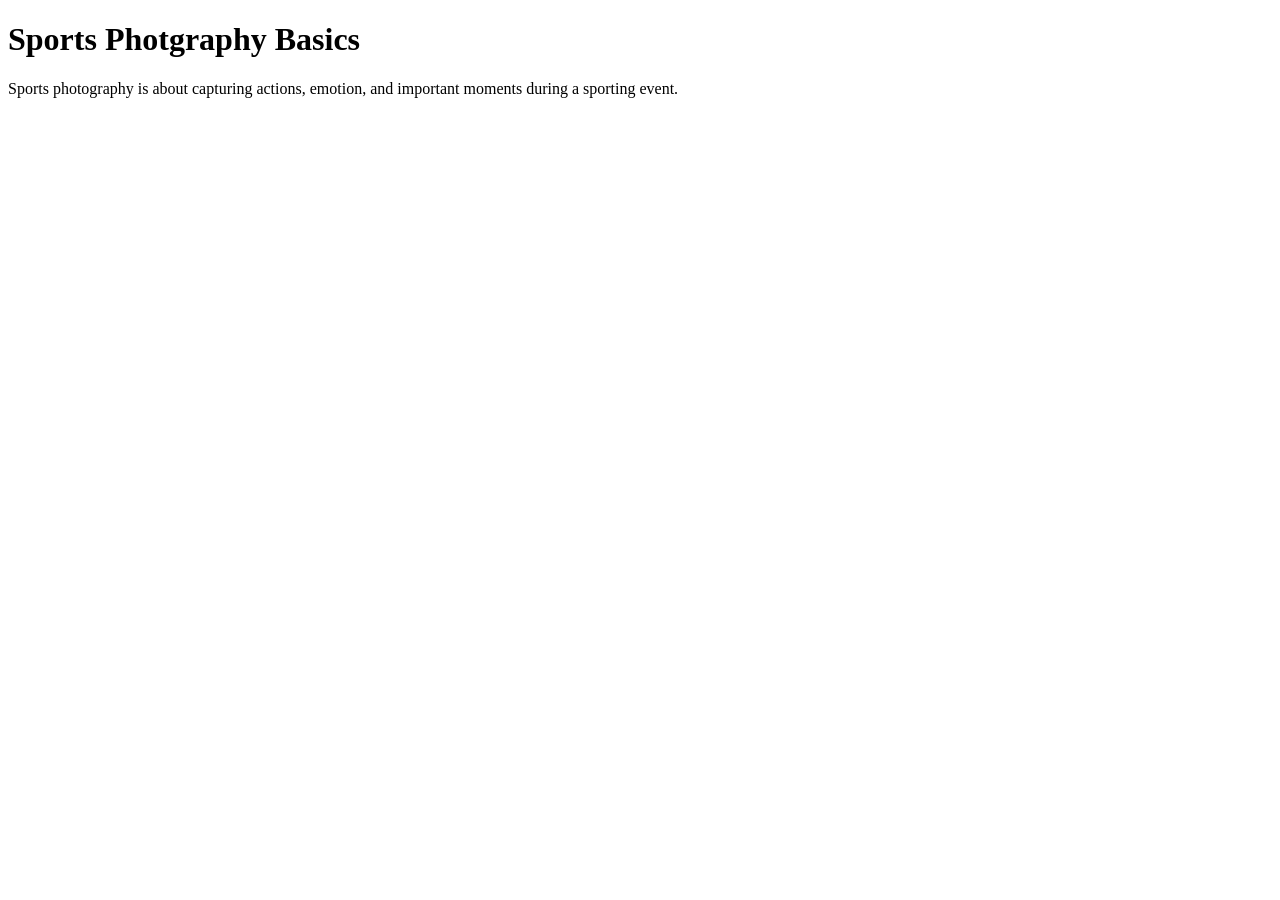
==== index.html @ c2380f50 "Add basic homepage structure" ====
<!DOCTYPE html>
<html lang="en">

<head>
    <meta charset="UTF-8">
    <title>Sports Photography Basics</title>
</head>

<body>
    <!-- This header introduces the main topic of the page-->
    <header> 
        <h1>Sports Photgraphy Basics</h1>
        <p>Sports photography is about capturing actions, emotion, and important moments during a sporting event.</p>
    </header>
</body>

</html>
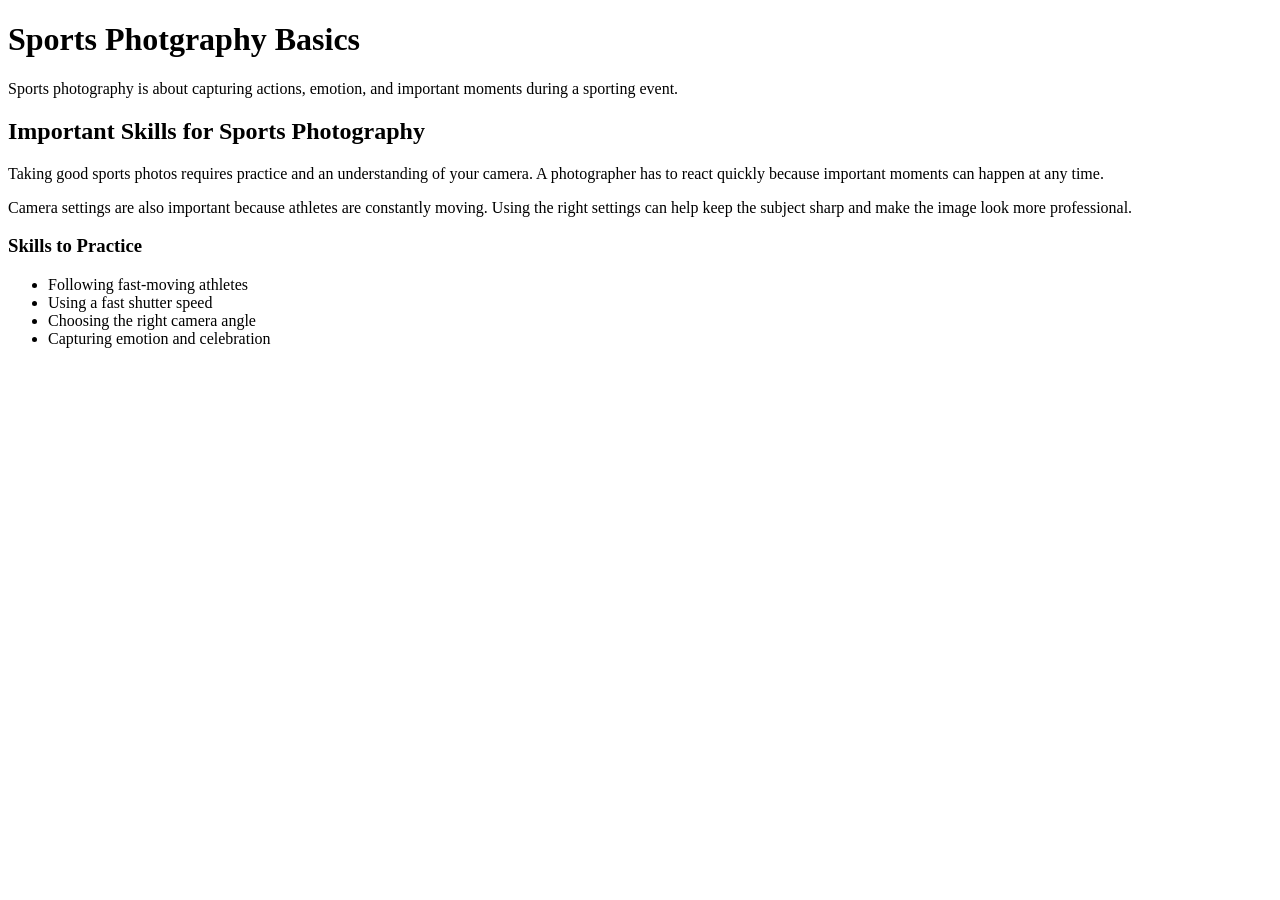
==== commit 0823cb98: "Add sports photography content and skills list" ====
--- a/index.html
+++ b/index.html
@@ -12,6 +12,26 @@
         <h1>Sports Photgraphy Basics</h1>
         <p>Sports photography is about capturing actions, emotion, and important moments during a sporting event.</p>
     </header>
+
+ <!-- This main section explains important sports photography skills-->   
+  <main>
+    <section>
+        <h2>Important Skills for Sports Photography</h2>
+
+        <p>Taking good sports photos requires practice and an understanding of your camera. A photographer has to react quickly because important moments can happen at any time.</p>
+
+        <p>Camera settings are also important because athletes are constantly moving. Using the right settings can help keep the subject sharp and make the image look more professional.</p>
+
+<h3>Skills to Practice</h3>
+
+<ul>
+    <li>Following fast-moving athletes</li>
+    <li>Using a fast shutter speed</li>
+    <li>Choosing the right camera angle</li>
+    <li>Capturing emotion and celebration</li>
+</ul>
+    </section>
+</main>
 </body>
 
 </html> 
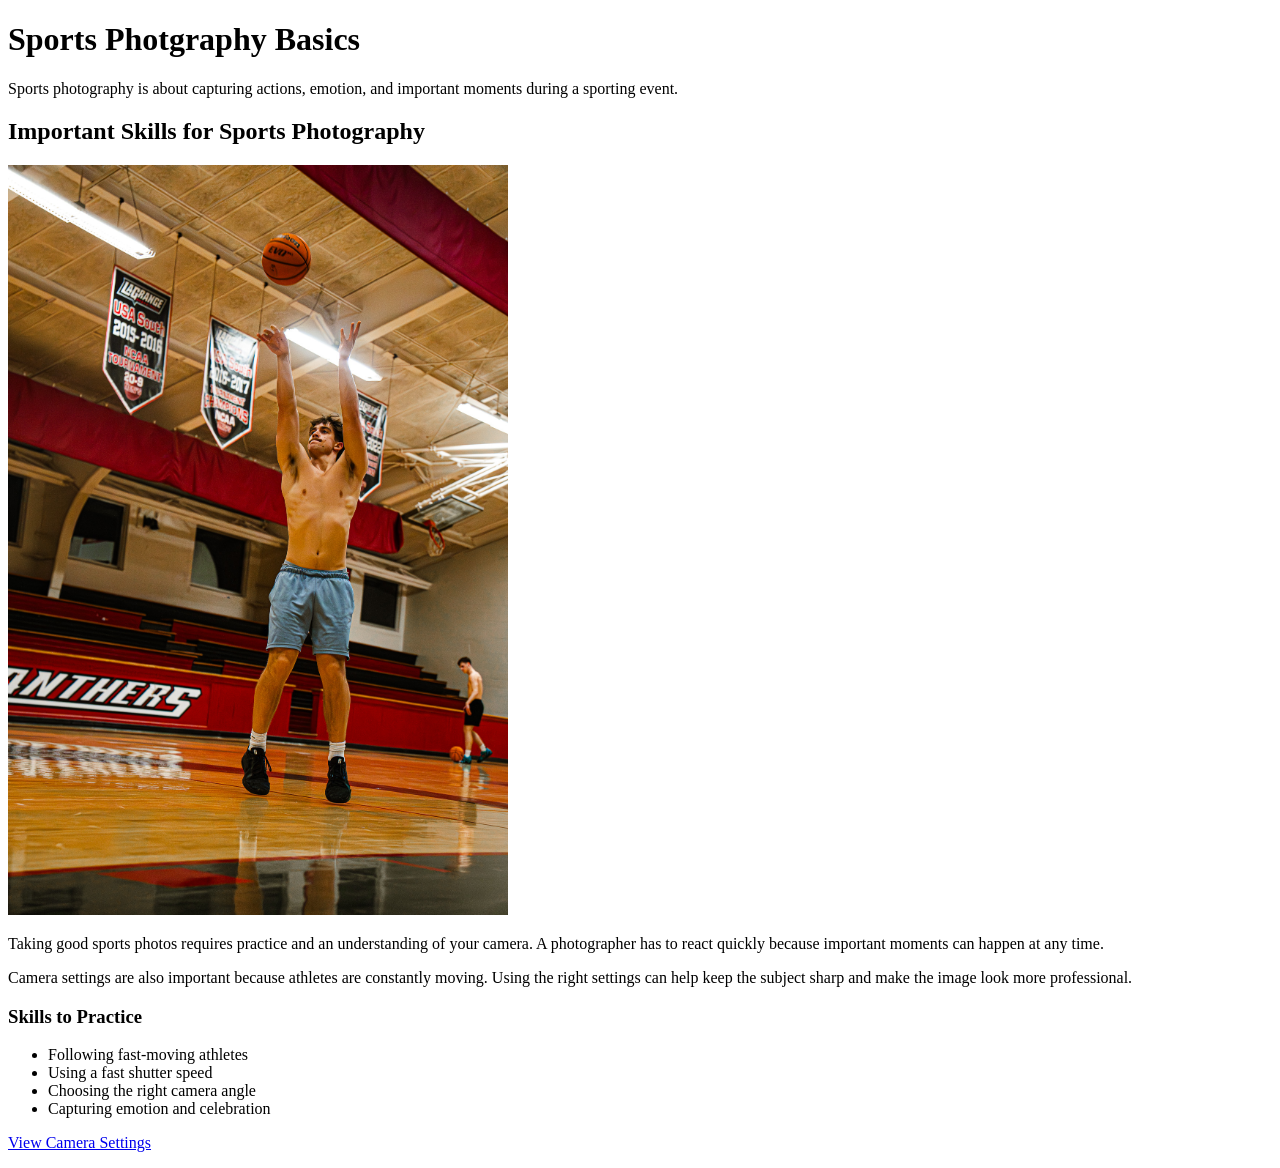
==== commit 09d74d4e: "Add second page links and sports image" ====
--- a/index.html
+++ b/index.html
@@ -18,6 +18,10 @@
     <section>
         <h2>Important Skills for Sports Photography</h2>
 
+<img src="images/basketball.jpg"
+     alt="Basketball player taking a jump shot in a gym"
+     width="500">
+
         <p>Taking good sports photos requires practice and an understanding of your camera. A photographer has to react quickly because important moments can happen at any time.</p>
 
         <p>Camera settings are also important because athletes are constantly moving. Using the right settings can help keep the subject sharp and make the image look more professional.</p>
@@ -32,6 +36,10 @@
 </ul>
     </section>
 </main>
+
+<footer>
+    <p><a href="page2.html">View Camera Settings</a></p>
+</footer>
 </body>
 
 </html> 
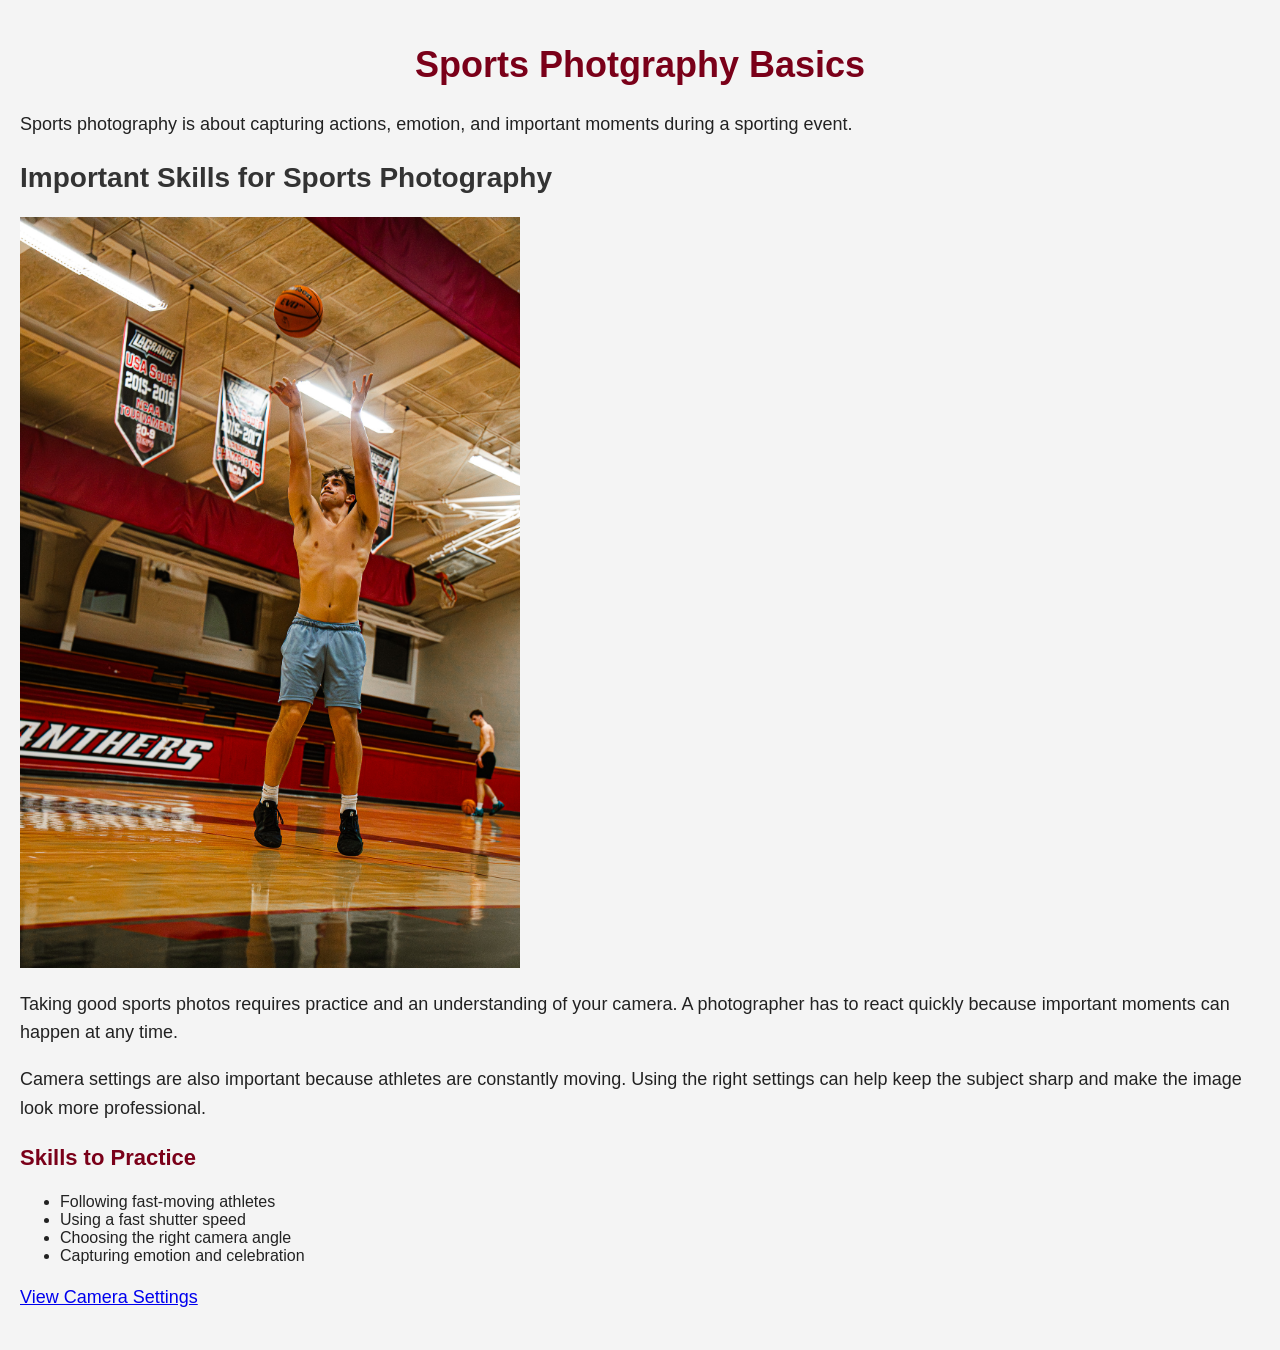
==== commit c9ff7817: "Create and link CSS stylesheet" ====
--- a/index.html
+++ b/index.html
@@ -4,6 +4,7 @@
 <head>
     <meta charset="UTF-8">
     <title>Sports Photography Basics</title>
+    <link rel="stylesheet" href="./css/style.css">
 </head>
 
 <body>
--- a/css/style.css
+++ b/css/style.css
@@ -0,0 +1,37 @@
+/* Basic page styling */
+body {
+    background-color: #f4f4f4;
+    font-family: Arial, sans-serif;
+    color: #222222;
+    margin: 0;
+    padding: 20px;
+}
+
+/* Heading styles */
+h1 {
+    color: #7a0019;
+    text-align: center;
+    font-size: 36px;
+}
+
+h2 {
+    color: #333333;
+    font-size: 28px;
+}
+
+h3 {
+    color: #7a0019;
+    font-size: 22px;
+}
+
+/* Paragraph styling */
+p {
+    font-size: 18px;
+    line-height: 1.6;
+}
+
+/* Image styling */
+img {
+    max-width: 100%;
+    height: auto;
+}
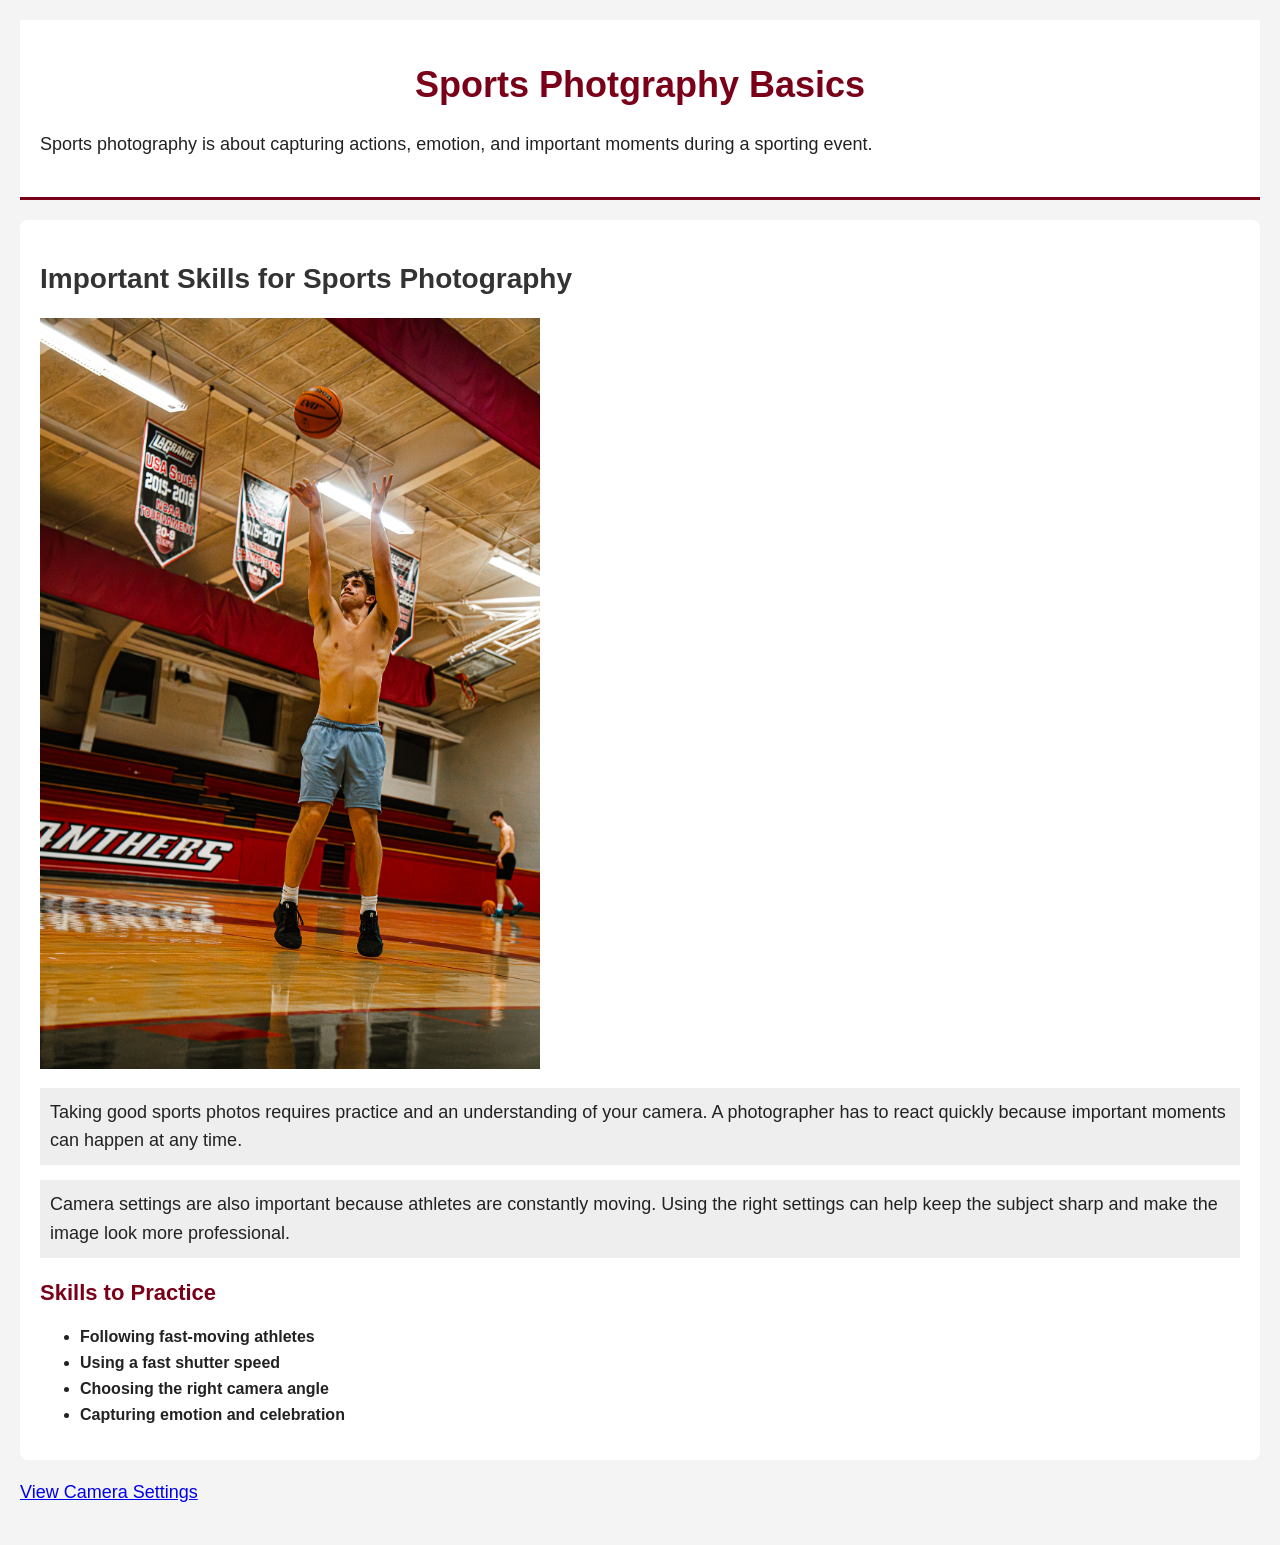
==== commit fb4a88c3: "Add classes IDs and custom styling" ====
--- a/index.html
+++ b/index.html
@@ -9,31 +9,31 @@
 
 <body>
     <!-- This header introduces the main topic of the page-->
-    <header> 
+    <header id="main-header">
         <h1>Sports Photgraphy Basics</h1>
         <p>Sports photography is about capturing actions, emotion, and important moments during a sporting event.</p>
     </header>
 
  <!-- This main section explains important sports photography skills-->   
-  <main>
-    <section>
+  <main class="flex-container">
+    <section id="skills-section">
         <h2>Important Skills for Sports Photography</h2>
 
 <img src="images/basketball.jpg"
      alt="Basketball player taking a jump shot in a gym"
      width="500">
 
-        <p>Taking good sports photos requires practice and an understanding of your camera. A photographer has to react quickly because important moments can happen at any time.</p>
+        <p class="info-text">Taking good sports photos requires practice and an understanding of your camera. A photographer has to react quickly because important moments can happen at any time.</p>
 
-        <p>Camera settings are also important because athletes are constantly moving. Using the right settings can help keep the subject sharp and make the image look more professional.</p>
+        <p class="info-text">Camera settings are also important because athletes are constantly moving. Using the right settings can help keep the subject sharp and make the image look more professional.</p>
 
 <h3>Skills to Practice</h3>
 
 <ul>
-    <li>Following fast-moving athletes</li>
-    <li>Using a fast shutter speed</li>
-    <li>Choosing the right camera angle</li>
-    <li>Capturing emotion and celebration</li>
+    <li class="skill-item">Following fast-moving athletes</li>
+    <li class="skill-item">Using a fast shutter speed</li>
+    <li class="skill-item">Choosing the right camera angle</li>
+    <li class="skill-item">Capturing emotion and celebration</li>
 </ul>
     </section>
 </main>
--- a/css/style.css
+++ b/css/style.css
@@ -34,4 +34,39 @@
 img {
     max-width: 100%;
     height: auto;
+}
+
+/* Style the main header using an ID */
+#main-header {
+    background-color: #ffffff;
+    padding: 20px;
+    border-bottom: 3px solid #7a0019;
+}
+
+/* Style the skills section using an ID */
+#skills-section {
+    background-color: #ffffff;
+    padding: 20px;
+    margin-top: 20px;
+    border-radius: 8px;
+}
+
+/* Style informational paragraphs using a class */
+.info-text {
+    background-color: #eeeeee;
+    padding: 10px;
+    margin: 15px 0;
+}
+
+/* Style skill list items using a class */
+.skill-item {
+    margin: 8px 0;
+    font-weight: bold;
+}
+
+/* Flexbox layout */
+.flex-container {
+    display: flex;
+    gap: 20px;
+    align-items: flex-start;
 }
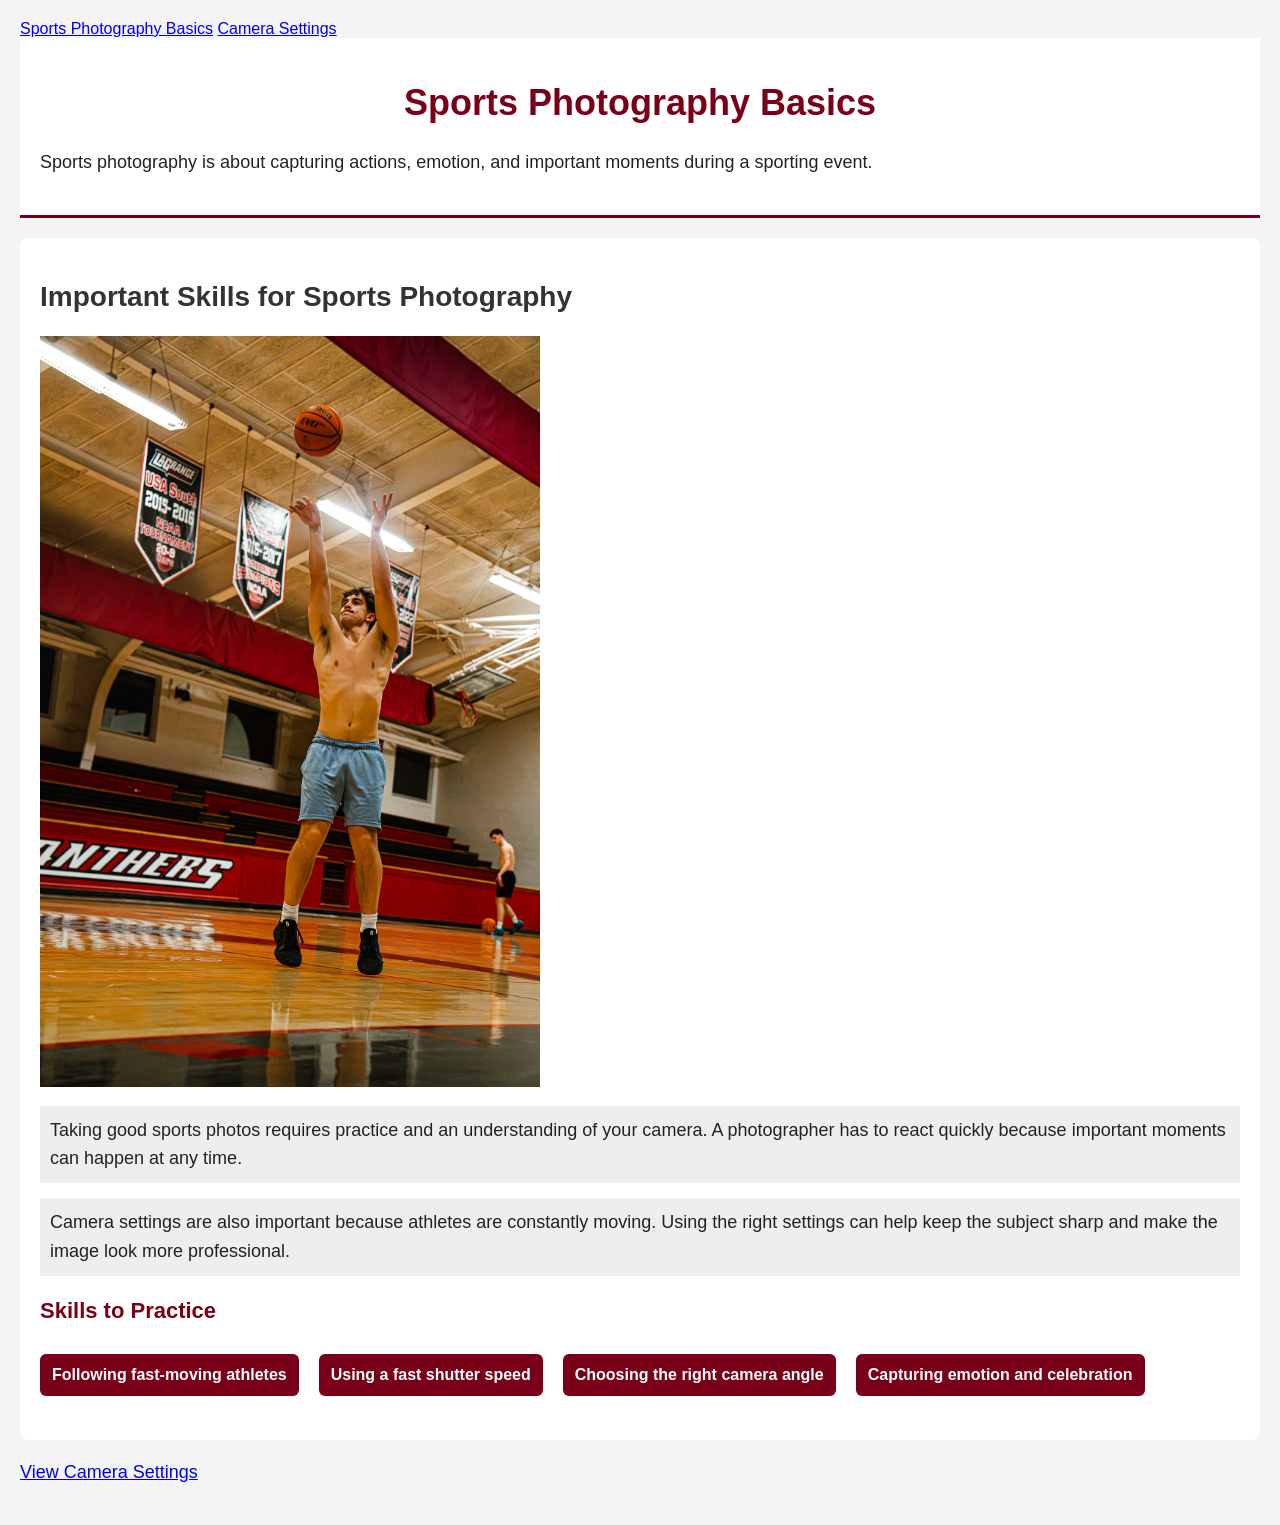
==== commit 9c3aa878: "Improve homepage accessibility" ====
--- a/index.html
+++ b/index.html
@@ -8,9 +8,15 @@
 </head>
 
 <body>
+
+    <nav aria-label="Main navigation">
+        <a href="index.html">Sports Photography Basics</a>
+        <a href="page2.html">Camera Settings</a>
+    </nav>
+    
     <!-- This header introduces the main topic of the page-->
     <header id="main-header">
-        <h1>Sports Photgraphy Basics</h1>
+        <h1>Sports Photography Basics</h1>
         <p>Sports photography is about capturing actions, emotion, and important moments during a sporting event.</p>
     </header>
 
--- a/css/style.css
+++ b/css/style.css
@@ -69,4 +69,20 @@
     display: flex;
     gap: 20px;
     align-items: flex-start;
+}
+
+/* Flexbox layout for the skills list */
+#skills-section ul {
+    display: flex;
+    gap: 20px;
+    flex-wrap: wrap;
+    padding: 0;
+}
+
+.skill-item {
+    list-style: none;
+    background-color: #7a0019;
+    color: white;
+    padding: 12px;
+    border-radius: 6px;
 }
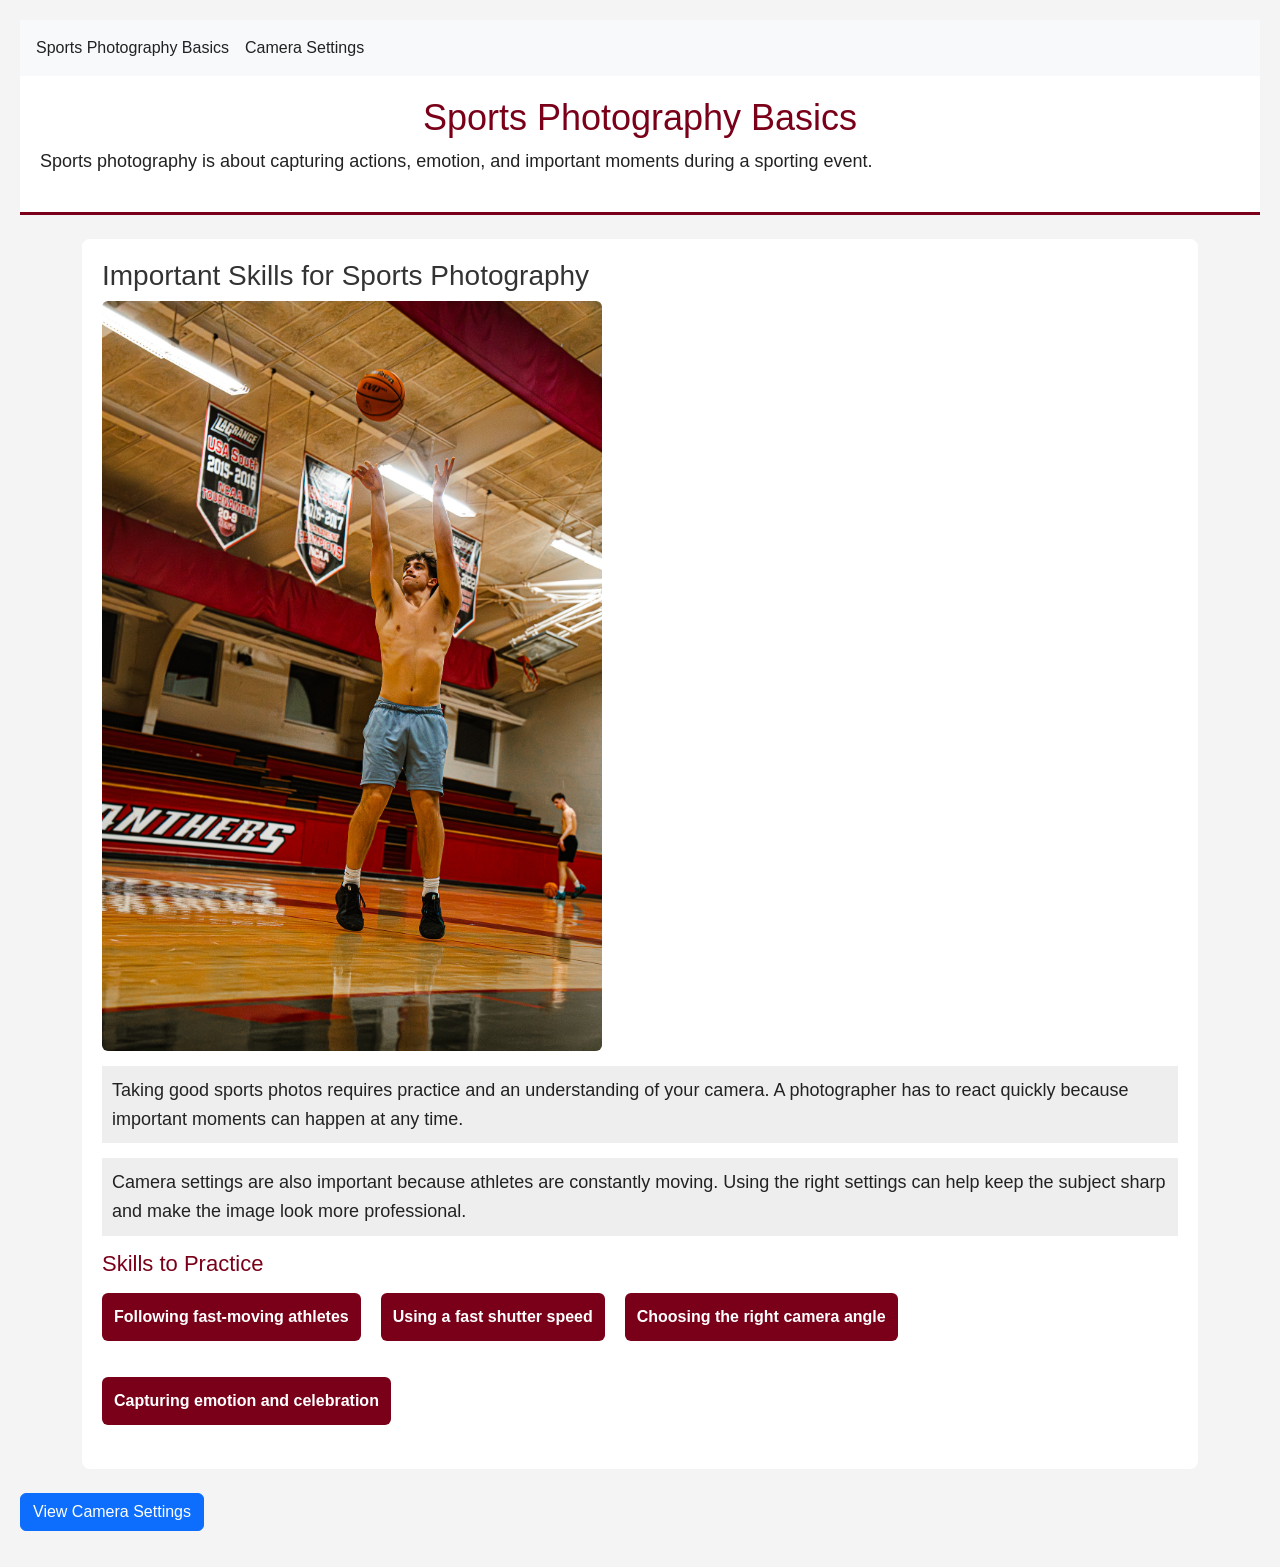
==== commit 2af5c058: "Add Bootstrap styling to homepage" ====
--- a/index.html
+++ b/index.html
@@ -4,14 +4,15 @@
 <head>
     <meta charset="UTF-8">
     <title>Sports Photography Basics</title>
+    <link href="https://cdn.jsdelivr.net/npm/bootstrap@5.3.3/dist/css/bootstrap.min.css" rel="stylesheet">
     <link rel="stylesheet" href="./css/style.css">
 </head>
 
 <body>
 
-    <nav aria-label="Main navigation">
-        <a href="index.html">Sports Photography Basics</a>
-        <a href="page2.html">Camera Settings</a>
+    <nav class="navbar navbar-expand-md bg-light p-3" aria-label="Main navigation">
+        <a class="nav-link d-inline-block me-3" href="index.html">Sports Photography Basics</a>
+        <a class="nav-link d-inline-block" href="page2.html">Camera Settings</a>
     </nav>
     
     <!-- This header introduces the main topic of the page-->
@@ -21,13 +22,14 @@
     </header>
 
  <!-- This main section explains important sports photography skills-->   
-  <main class="flex-container">
+  <main class="container my-4">
     <section id="skills-section">
         <h2>Important Skills for Sports Photography</h2>
 
 <img src="images/basketball.jpg"
      alt="Basketball player taking a jump shot in a gym"
-     width="500">
+     width="500"
+     class="img-fluid rounded">
 
         <p class="info-text">Taking good sports photos requires practice and an understanding of your camera. A photographer has to react quickly because important moments can happen at any time.</p>
 
@@ -45,7 +47,7 @@
 </main>
 
 <footer>
-    <p><a href="page2.html">View Camera Settings</a></p>
+    <p><a href="page2.html" class="btn btn-primary">View Camera Settings</a></p>
 </footer>
 </body>
 
--- a/css/style.css
+++ b/css/style.css
@@ -85,4 +85,33 @@
     color: white;
     padding: 12px;
     border-radius: 6px;
+}
+
+/* Responsive design for smaller screens */
+@media (max-width: 600px) {
+    body {
+        padding: 10px;
+    }
+
+    h1 {
+        font-size: 28px;
+    }
+
+    h2 {
+        font-size: 24px;
+    }
+
+    .flex-container {
+        flex-direction: column;
+    }
+
+    #skills-section ul {
+        flex-direction: column;
+        gap: 10px;
+    }
+
+    nav a {
+        display: block;
+        margin: 10px 0;
+    }
 }
